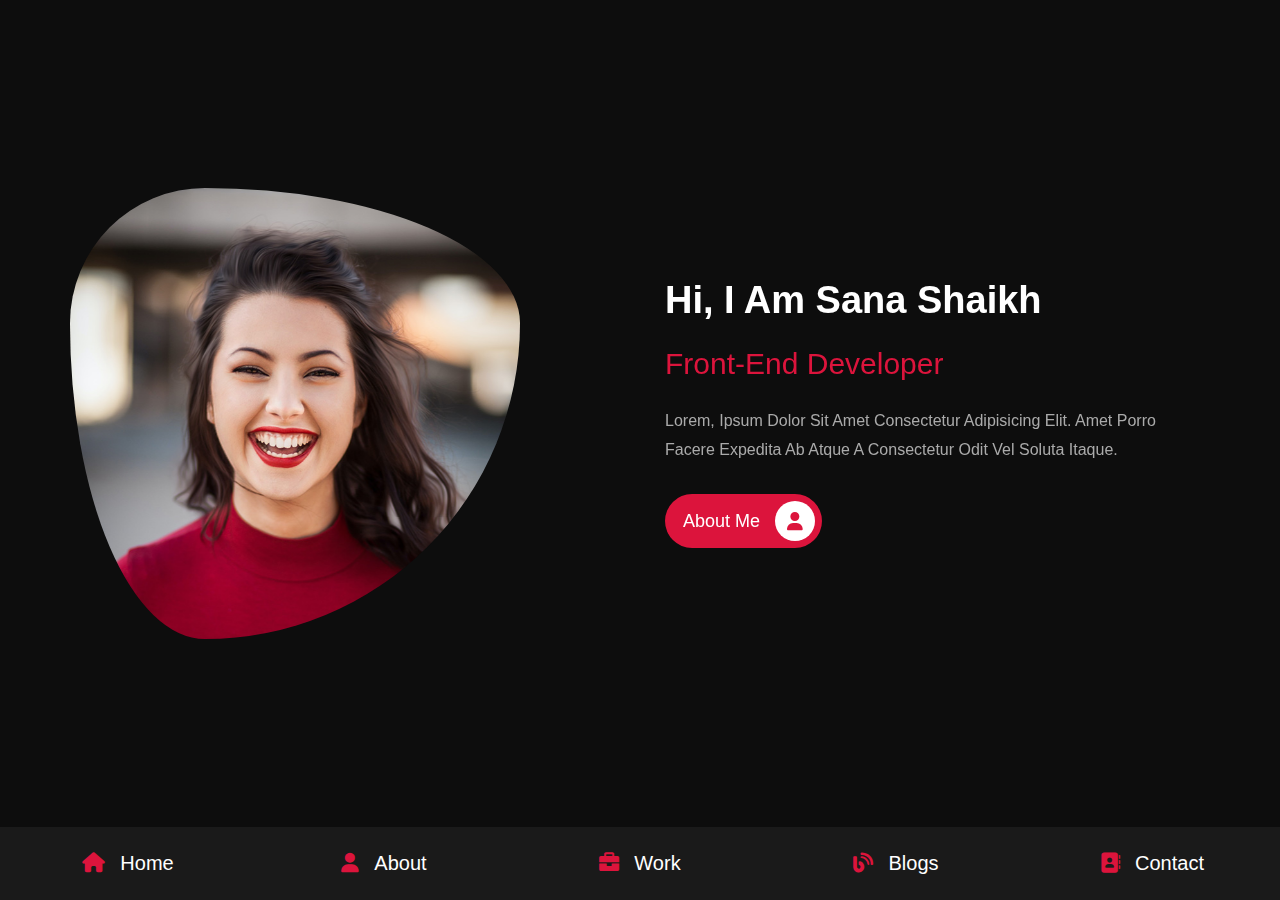
==== index.html @ 3640a640 "Add files via upload" ====
<!DOCTYPE html>
<html lang="en">
<head>
    <meta charset="UTF-8">
    <meta http-equiv="X-UA-Compatible" content="IE=edge">
    <meta name="viewport" content="width=device-width, initial-scale=1.0">
    <meta name="description" content="Personal portfolio">
    <title>Personal Portfolio</title>
    <!-- normalize file css -->
    <link rel="stylesheet" href="css/normalize.css">
    <!-- font awesome library css -->
    <link rel="stylesheet" href="css/all.min.css">
    <!-- aos library css  -->
    <link rel="stylesheet" href="https://unpkg.com/aos@next/dist/aos.css"/>
    <!-- globalstyles css -->
    <link rel="stylesheet" href="css/globalstyles.css">
    <!-- our components css  -->
    <link rel="stylesheet" href="css/components.css">
    <!-- custom css -->
    <link rel="stylesheet" href="css/home.css">
</head>
<body>
    <!-- start nav -->
    <nav>
        <ul>
            <li><a href="index.html"><i class="fas fa-home"></i><span>Home</span></a></li>
            <li><a href="about.html"><i class="fas fa-user"></i><span>About</span></a></li>
            <li><a href="work.html"><i class="fas fa-briefcase"></i><span>Work</span></a></li>
            <li><a href="blogs.html"><i class="fas fa-blog"></i><span>Blogs</span></a></li>
            <li><a href="contact.html"><i class="fas fa-address-book"></i><span>Contact</span></a></li>
        </ul>
    </nav>
    <!-- end nav -->
    <!-- start home -->
    <div class="home">
        <div class="container">
            <div class="image" data-aos="fade-up">
                <img src="images/user.png" alt="user">
            </div>
            <div class="info" data-aos="fade-down">
                <h1>Hi, I Am Sana Shaikh</h1>
                <span>Front-End Developer</span>
                <p>
                    Lorem, Ipsum Dolor Sit Amet Consectetur Adipisicing Elit. 
                    Amet Porro Facere Expedita Ab Atque A Consectetur Odit Vel Soluta Itaque.
                </p>
                <a href="about.html" class="btn">about me<i class="fas fa-user"></i></a>
            </div>
        </div>
    </div>
    <!-- end home -->
    <!-- aos script -->
    <script src="https://unpkg.com/aos@next/dist/aos.js"></script>
    <script>
        AOS.init({
            offset: 200, // offset (in px) from the original trigger point
            delay: 100, // values from 0 to 3000, with step 50ms
            duration: 400, // values from 0 to 3000, with step 50ms
            easing: 'ease', // default easing for AOS animations
            once: false, // whether animation should happen only once - while scrolling down
            mirror: false, // whether elements should animate out while scrolling past them
            anchorPlacement: 'top-bottom', // defines which position of the element regarding to window should trigger the animation
        });
    </script>
</body>
</html>
---- css/globalstyles.css ----
/* start variables */
:root {
    --color-1: crimson;
	--color-2: #fff;
    --p-color: #aaa;
	--backgroun-color: #1a1a1a;
    --main-transition: 0.3s;
    --main-padding-top: 60px;
    --main-padding-bottom: 60px;
    --main-shadow: 0 0.5rem 1rem rgb(0 0 0 / 70%);
}
/* end variables */
/* start global rules */
@import url("https://fonts.googleapis.com/css2?family=Poppins:wght@100;300;400;500;600;700&display=swap");
* {
    -webkit-box-sizing: border-box;
    -moz-box-sizing: border-box;
    box-sizing: border-box;
    padding: 0;
    margin: 0;
}
html {
    scroll-behavior: smooth;
}
html::-webkit-scrollbar {
    width: 12px;
}
html::-webkit-scrollbar-track {
    background: #0d0d0d;
}
html::-webkit-scrollbar-thumb {
    background: var(--color-1);
    border-radius: 5rem;
}
body {
    background: #0d0d0d;
    font-family: 'Poppins', sans-serif;
    padding-bottom: 73px;
}
a {
    text-decoration: none;
}
ul {
    list-style: none;
    margin: 0;
    padding: 0;
}
.container {
    padding-left: 15px;
    padding-right: 15px;
    margin-left: auto;
    margin-right: auto;
}
/* Small */
@media (min-width: 768px) {
    .container {
        width: 750px;
    }
}
/* Medium */
@media (min-width: 992px) {
    .container {
        width: 970px;
    }
}
/* Large */
@media (min-width: 1200px) {
    .container {
        width: 1170px;
    }
}
/* end global rules */
---- css/components.css ----
/* start components*/
nav {
    position: fixed;
    bottom: 0;
    left: 0;
    width: 100%;
    z-index: 1000;
}
nav ul {
    display: flex;
    align-items: flex-end;
}
nav ul li {
    flex: 1;
}
nav ul li a {
    background-color: var(--backgroun-color);
    padding: 25px;
    display: block;
    text-align: center;
    color: var(--color-2);
    font-size: 20px;
    transition: var(--main-transition);
}
@media (max-width: 991px) {
    nav ul li a {
        padding: 20px;
        font-size: 18px;
    }
}
nav ul li a:hover {
    background-color: var(--color-1);
}
@media (min-width: 768px) {
    nav ul li a:hover {
        padding-bottom: 60px;
    }
}
nav ul li a i {
    color: var(--color-1);
    margin-right: 15px;
    transition: var(--main-transition);
}
@media (max-width: 767px) {
    nav ul li a i {
        margin: 0;
    }
    nav ul li a span {
        display: none;
    }
}
nav ul li a:hover i {
    color: var(--color-2);
}
.btn {
    background-color: var(--color-1);
    color: var(--color-2);
    text-transform: capitalize;
    font-size: 18px;
    padding: 7px;
    padding-left: 18px;
    border-radius: 50px;
    display: flex;
    align-items: center;
    gap: 15px;
    width: fit-content;
}
.btn i {
    color: var(--color-1);
    background-color: var(--color-2);
    border-radius: 50%;
    width: 40px;
    height: 40px;
    display: flex;
    justify-content: center;
    align-items: center;
    transition: var(--main-transition);
}
.btn:hover i {
    margin-left: 10px;
}
.main-title {
    color: var(--color-2);
    font-size: 90px;
    text-align: center;
    margin-bottom: 70px;
    text-transform: uppercase;
}
@media (max-width: 767px) {
    .main-title {
        font-size: 55px;
    }
}
.main-title span {
    color: var(--color-1);
}
/* end components */
---- css/home.css ----
/* start home */
.home .container {
    height: calc(100vh - 73px);
    display: flex;
    align-items: center;
    column-gap: 50px;
    row-gap: 30px;
    padding-top: 50px;
    padding-bottom: 50px;
}
@media (max-width: 767px) {
    .home .container {
        flex-direction: column;
    }
}
.home .container > div {
    flex: 1;
}
.home .container .image {
    display: flex;
    align-items: flex-end;
}
.home .container  img {
    max-width: 100%;
    width: 450px;
    border-radius: 30% 70% 70% 30% / 30% 30% 70% 70%;
}
@media (max-width: 767px) {
    .home .container  img {
        width: 250px;
    }
}
@media (max-width: 767px) {
    .home .container .info {
        text-align: center;
    }
    .home .container .info a {
        margin: auto;
    }
}
.home .container .info h1 {
    color: var(--color-2);
    font-size: 38px;
    margin: 0;
}
.home .container .info span {
    color: var(--color-1);
    margin: 25px 0;
    display: block;
    font-size: 30px;
}
.home .container .info p {
    color: var(--p-color);
    line-height: 1.8;
    margin-bottom: 30px;
}
@media (max-width: 767px) {
    .home .container .info h1 {
        font-size: 25px;
    }
    .home .container .info span {
        font-size: 20px;
        margin: 18px 0;
    }
    .home .container .info p {
        margin-bottom: 15px;
        font-size: 14px;
    }
}
/* end home */
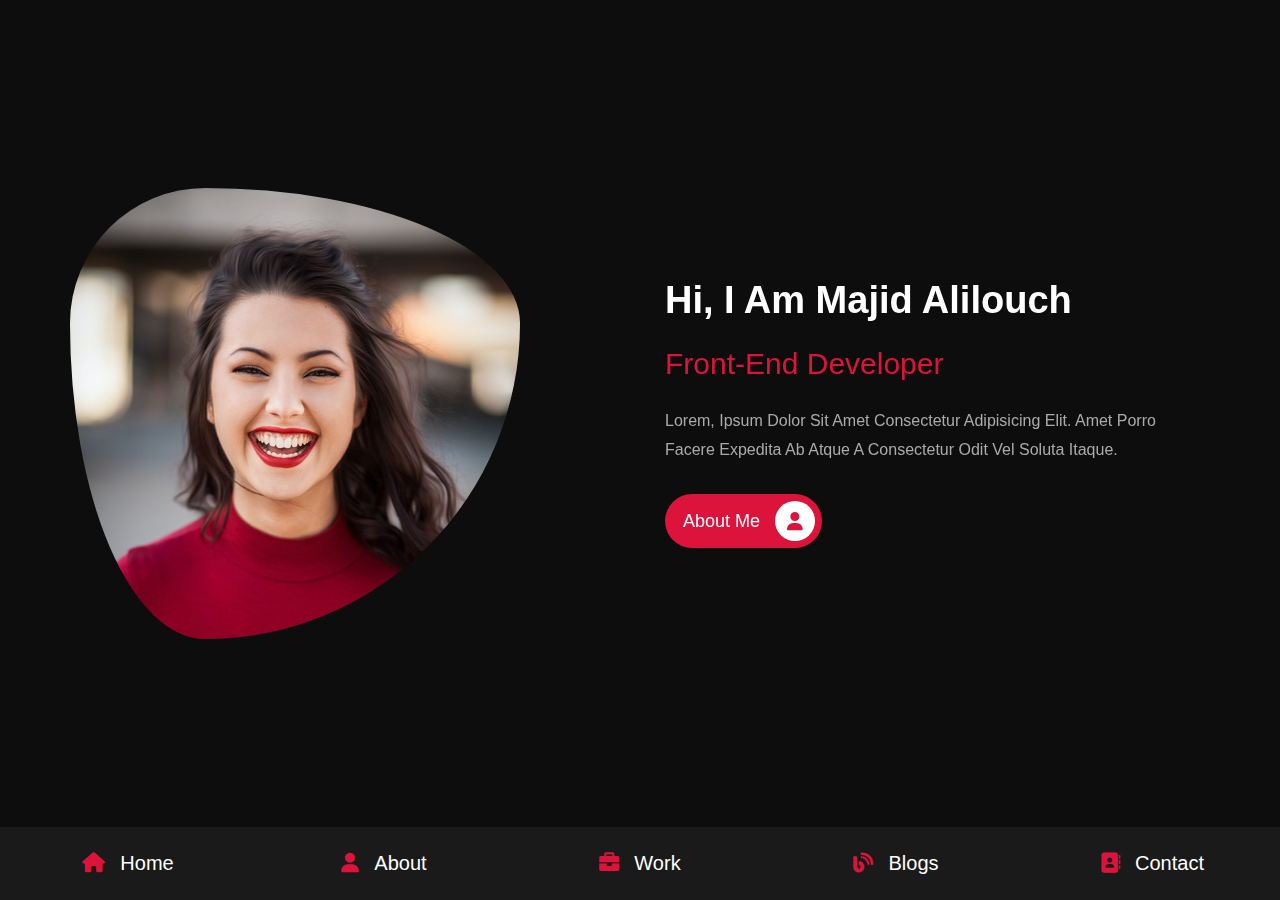
==== commit 6dfd68ba: "modified the title" ====
--- a/index.html
+++ b/index.html
@@ -1,66 +1,82 @@
 <!DOCTYPE html>
 <html lang="en">
-<head>
-    <meta charset="UTF-8">
-    <meta http-equiv="X-UA-Compatible" content="IE=edge">
-    <meta name="viewport" content="width=device-width, initial-scale=1.0">
-    <meta name="description" content="Personal portfolio">
+  <head>
+    <meta charset="UTF-8" />
+    <meta http-equiv="X-UA-Compatible" content="IE=edge" />
+    <meta name="viewport" content="width=device-width, initial-scale=1.0" />
+    <meta name="description" content="Personal portfolio" />
     <title>Personal Portfolio</title>
     <!-- normalize file css -->
-    <link rel="stylesheet" href="css/normalize.css">
+    <link rel="stylesheet" href="css/normalize.css" />
     <!-- font awesome library css -->
-    <link rel="stylesheet" href="css/all.min.css">
+    <link rel="stylesheet" href="css/all.min.css" />
     <!-- aos library css  -->
-    <link rel="stylesheet" href="https://unpkg.com/aos@next/dist/aos.css"/>
+    <link rel="stylesheet" href="https://unpkg.com/aos@next/dist/aos.css" />
     <!-- globalstyles css -->
-    <link rel="stylesheet" href="css/globalstyles.css">
+    <link rel="stylesheet" href="css/globalstyles.css" />
     <!-- our components css  -->
-    <link rel="stylesheet" href="css/components.css">
+    <link rel="stylesheet" href="css/components.css" />
     <!-- custom css -->
-    <link rel="stylesheet" href="css/home.css">
-</head>
-<body>
+    <link rel="stylesheet" href="css/home.css" />
+  </head>
+  <body>
     <!-- start nav -->
     <nav>
-        <ul>
-            <li><a href="index.html"><i class="fas fa-home"></i><span>Home</span></a></li>
-            <li><a href="about.html"><i class="fas fa-user"></i><span>About</span></a></li>
-            <li><a href="work.html"><i class="fas fa-briefcase"></i><span>Work</span></a></li>
-            <li><a href="blogs.html"><i class="fas fa-blog"></i><span>Blogs</span></a></li>
-            <li><a href="contact.html"><i class="fas fa-address-book"></i><span>Contact</span></a></li>
-        </ul>
+      <ul>
+        <li>
+          <a href="index.html"><i class="fas fa-home"></i><span>Home</span></a>
+        </li>
+        <li>
+          <a href="about.html"><i class="fas fa-user"></i><span>About</span></a>
+        </li>
+        <li>
+          <a href="work.html"
+            ><i class="fas fa-briefcase"></i><span>Work</span></a
+          >
+        </li>
+        <li>
+          <a href="blogs.html"><i class="fas fa-blog"></i><span>Blogs</span></a>
+        </li>
+        <li>
+          <a href="contact.html"
+            ><i class="fas fa-address-book"></i><span>Contact</span></a
+          >
+        </li>
+      </ul>
     </nav>
     <!-- end nav -->
     <!-- start home -->
     <div class="home">
-        <div class="container">
-            <div class="image" data-aos="fade-up">
-                <img src="images/user.png" alt="user">
-            </div>
-            <div class="info" data-aos="fade-down">
-                <h1>Hi, I Am Sana Shaikh</h1>
-                <span>Front-End Developer</span>
-                <p>
-                    Lorem, Ipsum Dolor Sit Amet Consectetur Adipisicing Elit. 
-                    Amet Porro Facere Expedita Ab Atque A Consectetur Odit Vel Soluta Itaque.
-                </p>
-                <a href="about.html" class="btn">about me<i class="fas fa-user"></i></a>
-            </div>
+      <div class="container">
+        <div class="image" data-aos="fade-up">
+          <img src="images/user.png" alt="user" />
         </div>
+        <div class="info" data-aos="fade-down">
+          <h1>Hi, I Am Majid Alilouch</h1>
+          <span>Front-End Developer</span>
+          <p>
+            Lorem, Ipsum Dolor Sit Amet Consectetur Adipisicing Elit. Amet Porro
+            Facere Expedita Ab Atque A Consectetur Odit Vel Soluta Itaque.
+          </p>
+          <a href="about.html" class="btn"
+            >about me<i class="fas fa-user"></i
+          ></a>
+        </div>
+      </div>
     </div>
     <!-- end home -->
     <!-- aos script -->
     <script src="https://unpkg.com/aos@next/dist/aos.js"></script>
     <script>
-        AOS.init({
-            offset: 200, // offset (in px) from the original trigger point
-            delay: 100, // values from 0 to 3000, with step 50ms
-            duration: 400, // values from 0 to 3000, with step 50ms
-            easing: 'ease', // default easing for AOS animations
-            once: false, // whether animation should happen only once - while scrolling down
-            mirror: false, // whether elements should animate out while scrolling past them
-            anchorPlacement: 'top-bottom', // defines which position of the element regarding to window should trigger the animation
-        });
+      AOS.init({
+        offset: 200, // offset (in px) from the original trigger point
+        delay: 100, // values from 0 to 3000, with step 50ms
+        duration: 400, // values from 0 to 3000, with step 50ms
+        easing: "ease", // default easing for AOS animations
+        once: false, // whether animation should happen only once - while scrolling down
+        mirror: false, // whether elements should animate out while scrolling past them
+        anchorPlacement: "top-bottom", // defines which position of the element regarding to window should trigger the animation
+      });
     </script>
-</body>
-</html>+  </body>
+</html>
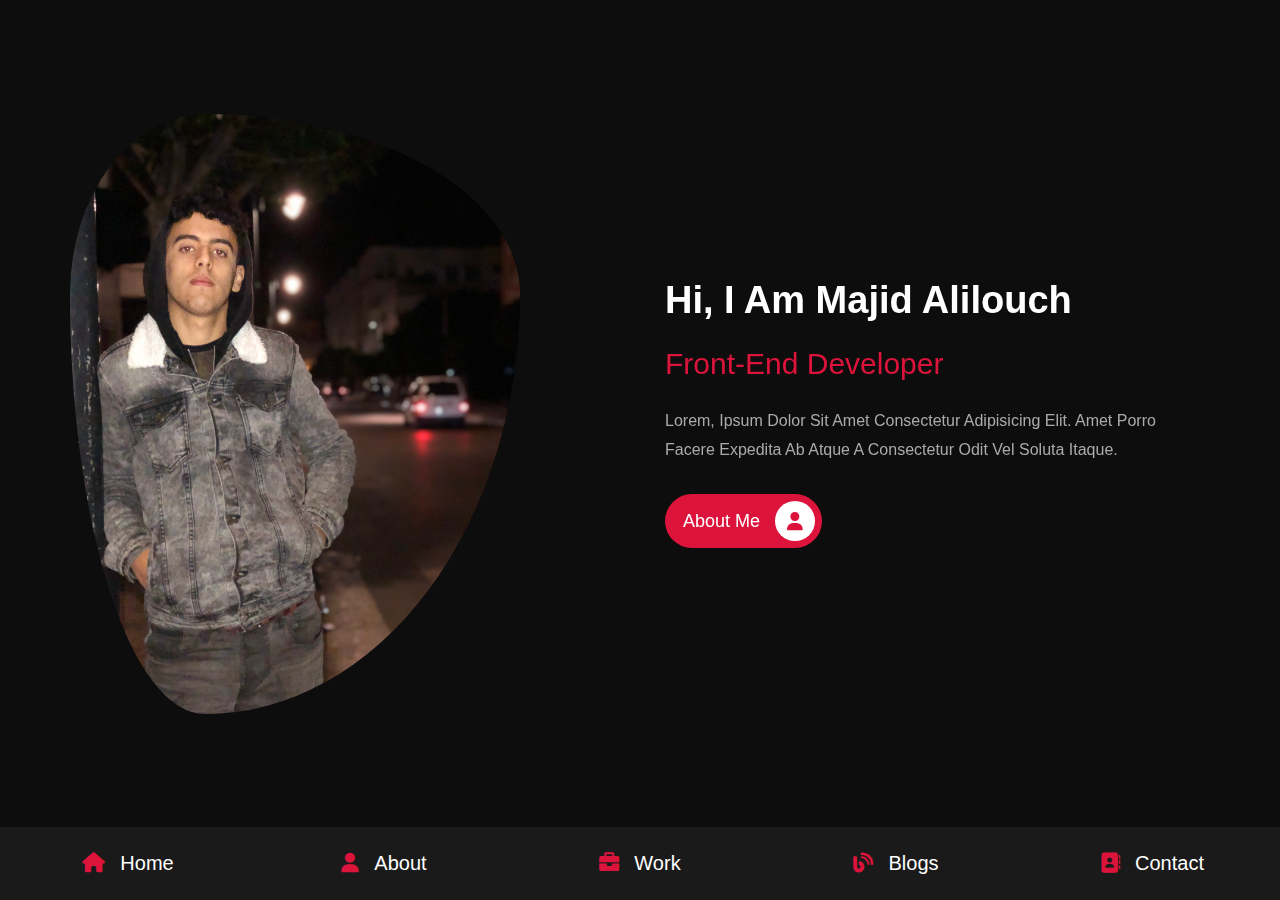
==== commit fa922030: "adding an image" ====
--- a/index.html
+++ b/index.html
@@ -49,7 +49,7 @@
     <div class="home">
       <div class="container">
         <div class="image" data-aos="fade-up">
-          <img src="images/user.png" alt="user" />
+          <img src="images/2021_01_23_19_58_IMG_2791.JPG" alt="user" />
         </div>
         <div class="info" data-aos="fade-down">
           <h1>Hi, I Am Majid Alilouch</h1>
